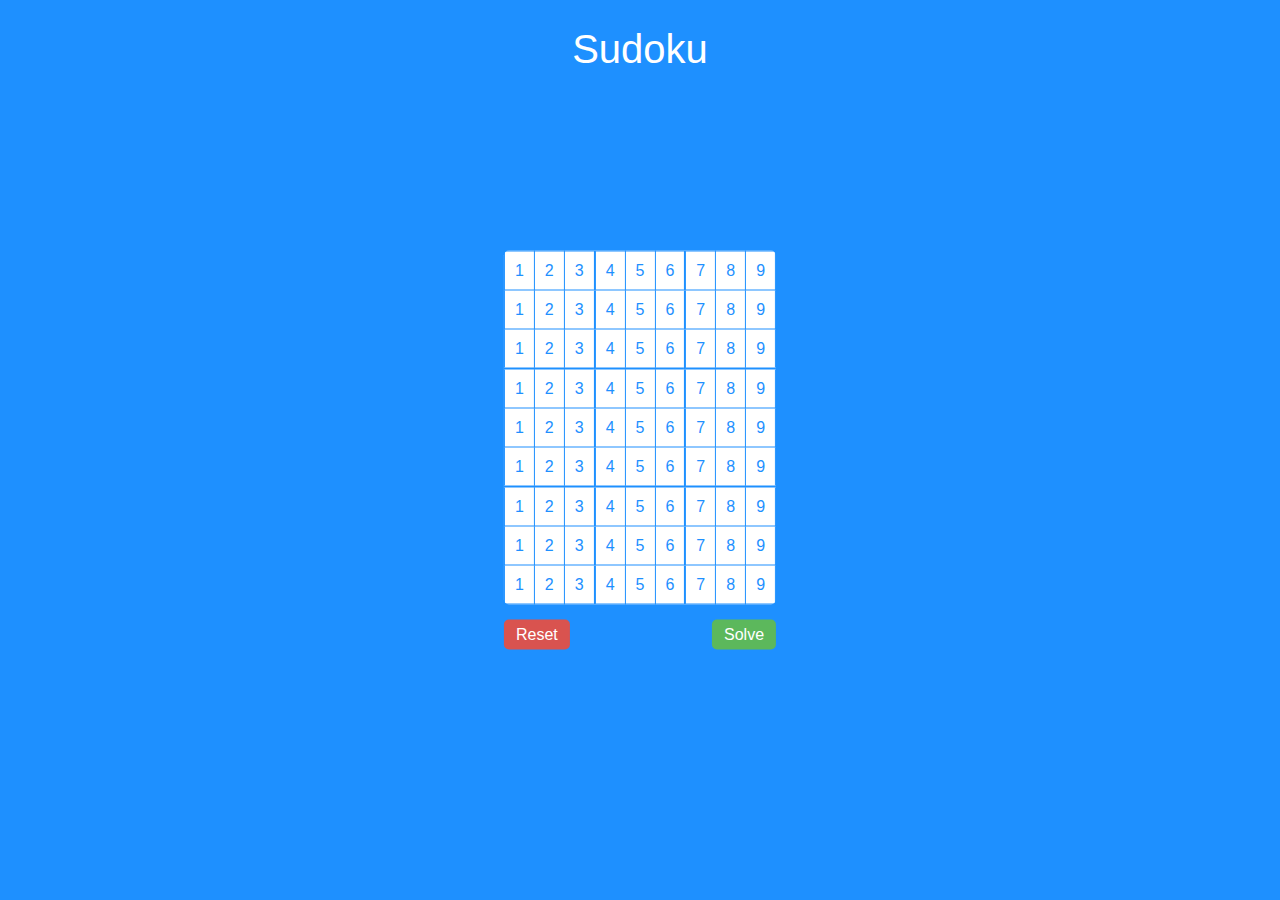
==== frontend/index.html @ af3522b7 "add the frontend" ====
<!DOCTYPE html>
<html lang="en">
<head>
    <meta charset="UTF-8">
    <meta http-equiv="X-UA-Compatible" content="IE=edge">
    <meta name="viewport" content="width=device-width, initial-scale=1.0">
    <title>Sudoku</title>
    <link rel="stylesheet" href="style.css">
    <script defer src="main.js"></script>
</head>
<body>
    <h1>Sudoku</h1>
    <main>
        <table>
            <tr id="row-0">
                <td id="col-0">1</td>
                <td id="col-1">2</td>
                <td id="col-2">3</td>
                <td id="col-3">4</td>
                <td id="col-4">5</td>
                <td id="col-5">6</td>
                <td id="col-6">7</td>
                <td id="col-7">8</td>
                <td id="col-8">9</td>
            </tr>
            <tr id="row-1">
                <td id="col-0">1</td>
                <td id="col-1">2</td>
                <td id="col-2">3</td>
                <td id="col-3">4</td>
                <td id="col-4">5</td>
                <td id="col-5">6</td>
                <td id="col-6">7</td>
                <td id="col-7">8</td>
                <td id="col-8">9</td>
            </tr>
            <tr id="row-2">
                <td id="col-0">1</td>
                <td id="col-1">2</td>
                <td id="col-2">3</td>
                <td id="col-3">4</td>
                <td id="col-4">5</td>
                <td id="col-5">6</td>
                <td id="col-6">7</td>
                <td id="col-7">8</td>
                <td id="col-8">9</td>
            </tr>
            <tr id="row-3">
                <td id="col-0">1</td>
                <td id="col-1">2</td>
                <td id="col-2">3</td>
                <td id="col-3">4</td>
                <td id="col-4">5</td>
                <td id="col-5">6</td>
                <td id="col-6">7</td>
                <td id="col-7">8</td>
                <td id="col-8">9</td>
            </tr>
            <tr id="row-4">
                <td id="col-0">1</td>
                <td id="col-1">2</td>
                <td id="col-2">3</td>
                <td id="col-3">4</td>
                <td id="col-4">5</td>
                <td id="col-5">6</td>
                <td id="col-6">7</td>
                <td id="col-7">8</td>
                <td id="col-8">9</td>
            </tr>
            <tr id="row-5">
                <td id="col-0">1</td>
                <td id="col-1">2</td>
                <td id="col-2">3</td>
                <td id="col-3">4</td>
                <td id="col-4">5</td>
                <td id="col-5">6</td>
                <td id="col-6">7</td>
                <td id="col-7">8</td>
                <td id="col-8">9</td>
            </tr>
            <tr id="row-6">
                <td id="col-0">1</td>
                <td id="col-1">2</td>
                <td id="col-2">3</td>
                <td id="col-3">4</td>
                <td id="col-4">5</td>
                <td id="col-5">6</td>
                <td id="col-6">7</td>
                <td id="col-7">8</td>
                <td id="col-8">9</td>
            </tr>
            <tr id="row-7">
                <td id="col-0">1</td>
                <td id="col-1">2</td>
                <td id="col-2">3</td>
                <td id="col-3">4</td>
                <td id="col-4">5</td>
                <td id="col-5">6</td>
                <td id="col-6">7</td>
                <td id="col-7">8</td>
                <td id="col-8">9</td>
            </tr>
            <tr id="row-8">
                <td id="col-0">1</td>
                <td id="col-1">2</td>
                <td id="col-2">3</td>
                <td id="col-3">4</td>
                <td id="col-4">5</td>
                <td id="col-5">6</td>
                <td id="col-6">7</td>
                <td id="col-7">8</td>
                <td id="col-8">9</td>
            </tr>
        </table>
        <div class="controls">
            <button class="reset">Reset</button>
            <button class="solve">Solve</button>
        </div>
    </main>
</body>
</html>
---- frontend/style.css ----
:root {
    --main-color: dodgerblue;
}

body {
    background-color: var(--main-color);
    font-family: -apple-system, BlinkMacSystemFont, 'Segoe UI', Roboto, Oxygen, Ubuntu, Cantarell, 'Open Sans', 'Helvetica Neue', sans-serif;
}

h1 {
    color: #fff;
    text-align: center;
    font-weight: 400;
    font-size: 40px;
}

main {
    position: absolute;
    top: 50%;
    left: 50%;
    transform: translate(-50%, -50%);
}

table {
    border-radius: 5px;
    background-color: #fff;
    border-collapse: collapse;
}

td {
    color: var(--main-color);
    border: 1px solid var(--main-color);
    padding: 10px;
}

tr:nth-child(3),
tr:nth-child(6) {
    border-bottom: 2px solid var(--main-color);
}

td:nth-child(3),
td:nth-child(6) {
    border-right: 2px solid var(--main-color);
}

.controls {
    display: flex;
    justify-content: space-between;
    padding-top: 15px;
}

.controls button{
    border: none;
    border-radius: 5px;
    padding: 6px 12px;
    cursor: pointer;
    color: #fff;
    font-size: 12pt;
}

.controls button.solve {
    background-color: #5cb85c;
}

.controls button.solve:hover {
    background-color: #449d44;
}

.controls button.reset {
    background-color: #d9534f;
}
.controls button.reset:hover {
    background-color: #c9302c;
}
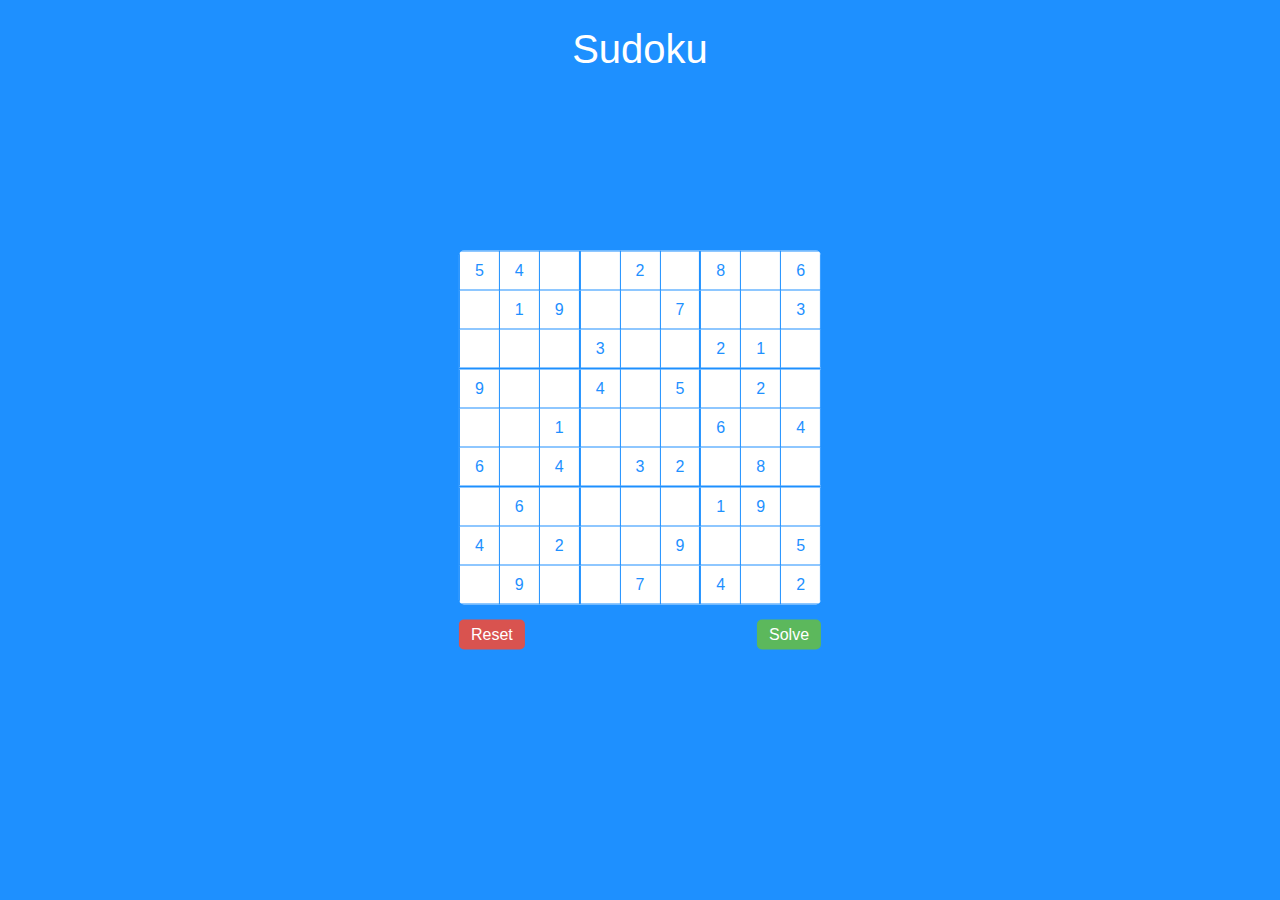
==== commit 77e4fb9f: "fix variable declaration bug" ====
--- a/frontend/index.html
+++ b/frontend/index.html
@@ -13,103 +13,104 @@
     <main>
         <table>
             <tr id="row-0">
-                <td id="col-0">1</td>
-                <td id="col-1">2</td>
-                <td id="col-2">3</td>
-                <td id="col-3">4</td>
-                <td id="col-4">5</td>
-                <td id="col-5">6</td>
-                <td id="col-6">7</td>
-                <td id="col-7">8</td>
-                <td id="col-8">9</td>
+                <!-- <td id="col-0" contenteditable>5</td> -->
+                <td id="col-0">5</td>
+                <td id="col-1">4</td>
+                <td id="col-2"></td>
+                <td id="col-3"></td>
+                <td id="col-4">2</td>
+                <td id="col-5"></td>
+                <td id="col-6">8</td>
+                <td id="col-7"></td>
+                <td id="col-8">6</td>
             </tr>
             <tr id="row-1">
-                <td id="col-0">1</td>
-                <td id="col-1">2</td>
-                <td id="col-2">3</td>
-                <td id="col-3">4</td>
-                <td id="col-4">5</td>
-                <td id="col-5">6</td>
-                <td id="col-6">7</td>
-                <td id="col-7">8</td>
-                <td id="col-8">9</td>
+                <td id="col-0"></td>
+                <td id="col-1">1</td>
+                <td id="col-2">9</td>
+                <td id="col-3"></td>
+                <td id="col-4"></td>
+                <td id="col-5">7</td>
+                <td id="col-6"></td>
+                <td id="col-7"></td>
+                <td id="col-8">3</td>
             </tr>
             <tr id="row-2">
-                <td id="col-0">1</td>
-                <td id="col-1">2</td>
-                <td id="col-2">3</td>
-                <td id="col-3">4</td>
-                <td id="col-4">5</td>
-                <td id="col-5">6</td>
-                <td id="col-6">7</td>
-                <td id="col-7">8</td>
-                <td id="col-8">9</td>
+                <td id="col-0"></td>
+                <td id="col-1"></td>
+                <td id="col-2"></td>
+                <td id="col-3">3</td>
+                <td id="col-4"></td>
+                <td id="col-5"></td>
+                <td id="col-6">2</td>
+                <td id="col-7">1</td>
+                <td id="col-8"></td>
             </tr>
             <tr id="row-3">
-                <td id="col-0">1</td>
-                <td id="col-1">2</td>
-                <td id="col-2">3</td>
+                <td id="col-0">9</td>
+                <td id="col-1"></td>
+                <td id="col-2"></td>
                 <td id="col-3">4</td>
-                <td id="col-4">5</td>
-                <td id="col-5">6</td>
-                <td id="col-6">7</td>
-                <td id="col-7">8</td>
-                <td id="col-8">9</td>
+                <td id="col-4"></td>
+                <td id="col-5">5</td>
+                <td id="col-6"></td>
+                <td id="col-7">2</td>
+                <td id="col-8"></td>
             </tr>
             <tr id="row-4">
-                <td id="col-0">1</td>
-                <td id="col-1">2</td>
-                <td id="col-2">3</td>
-                <td id="col-3">4</td>
-                <td id="col-4">5</td>
-                <td id="col-5">6</td>
-                <td id="col-6">7</td>
-                <td id="col-7">8</td>
-                <td id="col-8">9</td>
+                <td id="col-0"></td>
+                <td id="col-1"></td>
+                <td id="col-2">1</td>
+                <td id="col-3"></td>
+                <td id="col-4"></td>
+                <td id="col-5"></td>
+                <td id="col-6">6</td>
+                <td id="col-7"></td>
+                <td id="col-8">4</td>
             </tr>
             <tr id="row-5">
-                <td id="col-0">1</td>
-                <td id="col-1">2</td>
-                <td id="col-2">3</td>
-                <td id="col-3">4</td>
-                <td id="col-4">5</td>
-                <td id="col-5">6</td>
-                <td id="col-6">7</td>
+                <td id="col-0">6</td>
+                <td id="col-1"></td>
+                <td id="col-2">4</td>
+                <td id="col-3"></td>
+                <td id="col-4">3</td>
+                <td id="col-5">2</td>
+                <td id="col-6"></td>
                 <td id="col-7">8</td>
-                <td id="col-8">9</td>
+                <td id="col-8"></td>
             </tr>
             <tr id="row-6">
-                <td id="col-0">1</td>
-                <td id="col-1">2</td>
-                <td id="col-2">3</td>
-                <td id="col-3">4</td>
-                <td id="col-4">5</td>
-                <td id="col-5">6</td>
-                <td id="col-6">7</td>
-                <td id="col-7">8</td>
-                <td id="col-8">9</td>
+                <td id="col-0"></td>
+                <td id="col-1">6</td>
+                <td id="col-2"></td>
+                <td id="col-3"></td>
+                <td id="col-4"></td>
+                <td id="col-5"></td>
+                <td id="col-6">1</td>
+                <td id="col-7">9</td>
+                <td id="col-8"></td>
             </tr>
             <tr id="row-7">
-                <td id="col-0">1</td>
-                <td id="col-1">2</td>
-                <td id="col-2">3</td>
-                <td id="col-3">4</td>
-                <td id="col-4">5</td>
-                <td id="col-5">6</td>
-                <td id="col-6">7</td>
-                <td id="col-7">8</td>
-                <td id="col-8">9</td>
+                <td id="col-0">4</td>
+                <td id="col-1"></td>
+                <td id="col-2">2</td>
+                <td id="col-3"></td>
+                <td id="col-4"></td>
+                <td id="col-5">9</td>
+                <td id="col-6"></td>
+                <td id="col-7"></td>
+                <td id="col-8">5</td>
             </tr>
             <tr id="row-8">
-                <td id="col-0">1</td>
-                <td id="col-1">2</td>
-                <td id="col-2">3</td>
-                <td id="col-3">4</td>
-                <td id="col-4">5</td>
-                <td id="col-5">6</td>
-                <td id="col-6">7</td>
-                <td id="col-7">8</td>
-                <td id="col-8">9</td>
+                <td id="col-0"></td>
+                <td id="col-1">9</td>
+                <td id="col-2"></td>
+                <td id="col-3"></td>
+                <td id="col-4">7</td>
+                <td id="col-5"></td>
+                <td id="col-6">4</td>
+                <td id="col-7"></td>
+                <td id="col-8">2</td>
             </tr>
         </table>
         <div class="controls">
--- a/frontend/style.css
+++ b/frontend/style.css
@@ -25,12 +25,14 @@
     border-radius: 5px;
     background-color: #fff;
     border-collapse: collapse;
+    overflow: hidden;
+    /* box-shadow: 0 0 10px 0 rgb(0 0 0 / 50%); */
 }
 
 td {
     color: var(--main-color);
     border: 1px solid var(--main-color);
-    padding: 10px;
+    padding: 10px 15px;
 }
 
 tr:nth-child(3),
@@ -49,7 +51,7 @@
     padding-top: 15px;
 }
 
-.controls button{
+.controls button {
     border: none;
     border-radius: 5px;
     padding: 6px 12px;
@@ -71,4 +73,4 @@
 }
 .controls button.reset:hover {
     background-color: #c9302c;
-}+}
